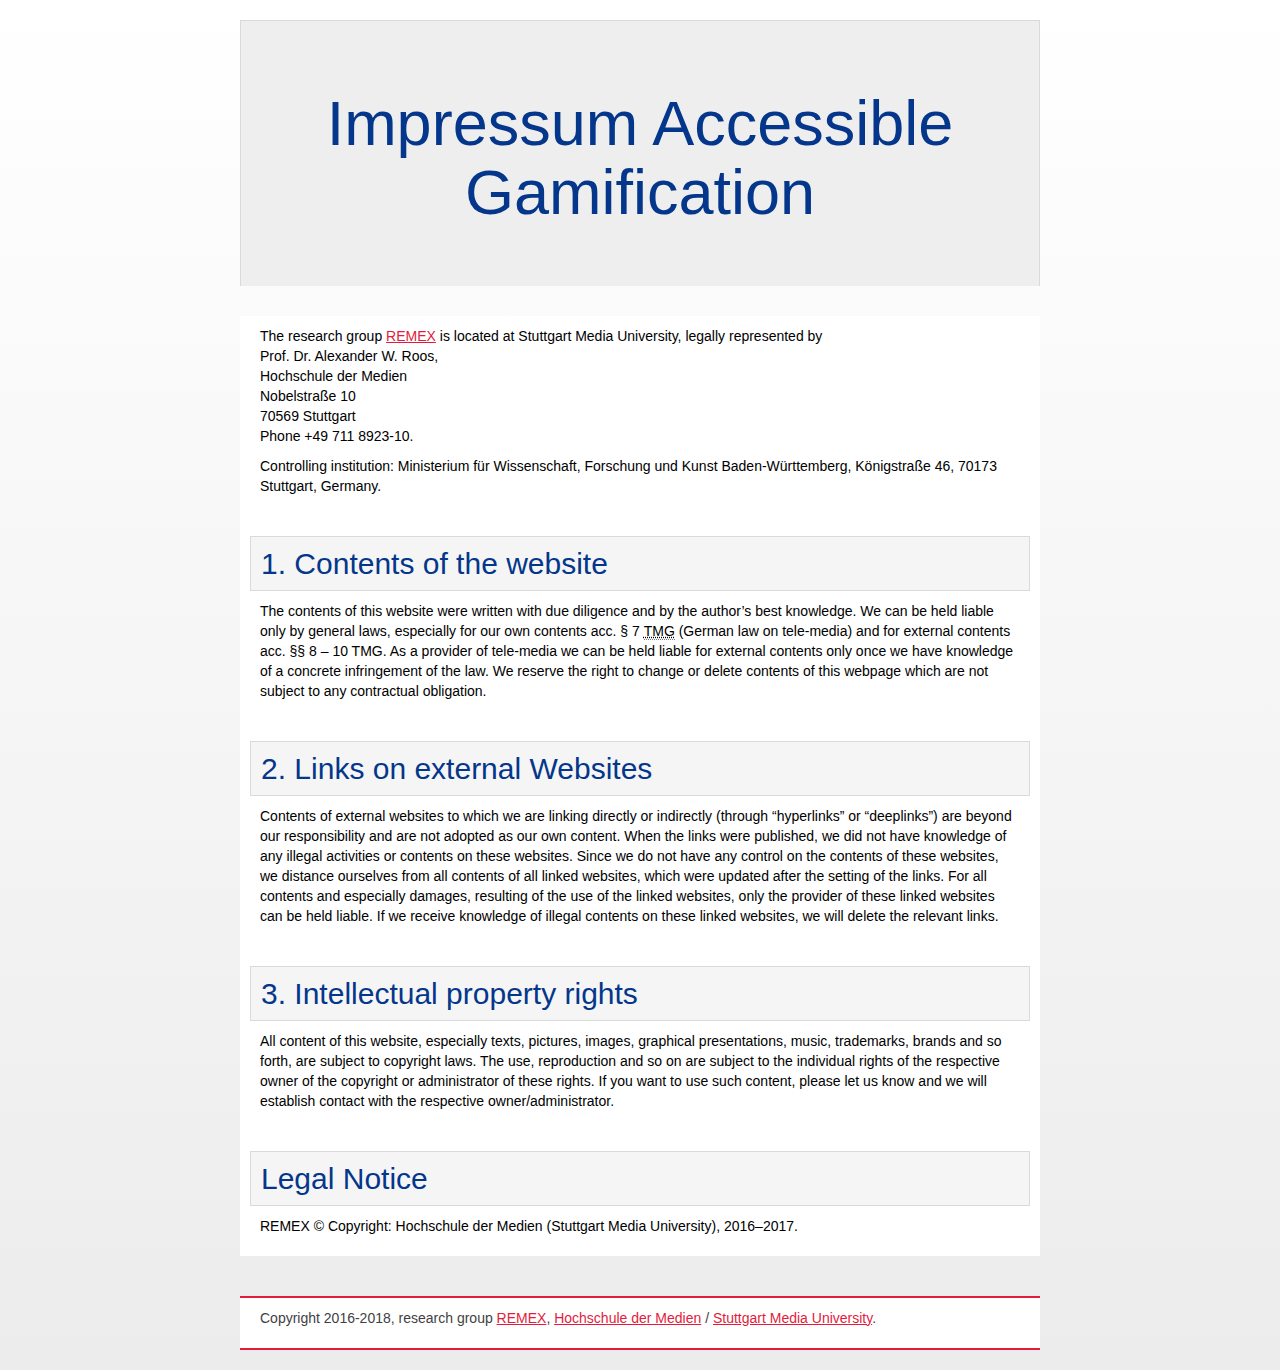
==== impressum.html @ 7453c2f8 "V1: videos without assignments" ====
<!DOCTYPE html>
<html xmlns="http://www.w3.org/1999/xhtml" xml:lang="en-GB" lang="en-GB">
<head>
  <meta charset="utf-8" />
  <meta http-equiv="X-UA-Compatible" content="IE=edge" />
  <meta name="viewport" content="width=device-width, initial-scale=1" />
  <!-- The above 3 meta tags must come first for Bootstrap. -->
  <!--meta content="text/html; charset=UTF-8" http-equiv="Content-Type" /-->
  <title>Impressum / Legal Disclaimer | Accessible Gamification</title>
  <link rel="stylesheet" type="text/css" href="jslibs/bootstrap/css/bootstrap.min.css" />
  <link rel="stylesheet" type="text/css" href="jslibs/bootstrap/css/bootstrap-theme.min.css" />
  <link rel="stylesheet" type="text/css" href="jslibs/bootstrap/css/jumbotron-narrow.css" />
  <link rel="stylesheet" type="text/css" href="css/remexlabs.css" />
  <link rel="shortcut icon" href="img/favicon_hdm_2017.ico" type="image/ico" />
  <meta content="noindex, nofollow" name="robots" />
  <!-- HTML5 shim and Respond.js for IE8 support of HTML5 elements and media queries -->
  <!--[if lt IE 9]>
    <script src="https://oss.maxcdn.com/html5shiv/3.7.3/html5shiv.min.js"></script>
    <script src="https://oss.maxcdn.com/respond/1.4.2/respond.min.js"></script>
  <![endif]-->
</head>
<body>
<div>
  <header class="jumbotron">
    <h1><span lang="de">Impressum</span> Accessible Gamification</h1>
  </header>
</div>

<main>
  <p>The research group <a href="https://www.hdm-stuttgart.de/remex">REMEX</a>
    is  located at Stuttgart Media University, legally represented by
    <span lang="de"><br />Prof. Dr. Alexander W. Roos,
    <br />Hochschule der Medien
    <br />Nobelstraße 10 
    <br />70569 Stuttgart</span>
    <br />Phone +49 711 8923-10.
  </p>
  <p>Controlling institution: 
    <span lang="de">Ministerium für Wissenschaft, Forschung und Kunst Baden-Württemberg, Königstraße 46, 70173 Stuttgart</span>, Germany.
  </p>

  <h2>1. Contents of the website</h2>
  <p>The contents of this website were written with due diligence and by the author’s best knowledge. 
    We can be held liable only by general laws, especially for our own contents <abbr>acc.</abbr> § 7 <abbr lang="de" title="Telemediengesetz">TMG</abbr> (German law on tele-media) 
    and for external contents acc. §§ 8 – 10 <abbr>TMG</abbr>. 
    As a provider of tele-media we can be held liable for external contents only once we have knowledge of a concrete infringement of the law. 
    We reserve the right to change or delete contents of this webpage which are not subject to any contractual obligation.
  </p>
  <h2>2. Links on external Websites</h2>
  <p>Contents of external websites to which we are linking directly or indirectly (through &ldquo;hyperlinks&rdquo; or &ldquo;deeplinks&rdquo;) are beyond our responsibility 
    and are not adopted as our own content. 
    When the links were published, we did not have knowledge of any illegal activities or contents on these websites. 
    Since we do not have any control on the contents of these websites, we distance ourselves from all contents of all linked websites, 
    which were updated after the setting of the links. For all contents and especially damages, resulting of the use of the linked websites, only the provider of these linked websites can be held liable. 
    If we receive knowledge of illegal contents on these linked websites, we will delete the relevant links.
  </p>
  <h2>3. Intellectual property rights</h2>
  <p>All content of this website, especially texts, pictures, images, graphical presentations, music, trademarks, brands and so forth, are subject to copyright laws. 
    The use, reproduction and so on are subject to the individual rights of the respective owner of the copyright or administrator of these rights. 
    If you want to use such content, please let us know and we will establish contact with the respective owner/administrator.
  </p>

  <h2>Legal Notice</h2>
  <p>REMEX © Copyright: <span lang="de">Hochschule der Medien</span> (Stuttgart Media University), 2016–2017.</p>

</main>

<footer>
  <p>Copyright 2016-2018, research group <a href="https://www.hdm-stuttgart.de/remex">REMEX</a>, 
  <a href="https://www.hdm-stuttgart.de/" hreflang="de" lang="de">Hochschule der Medien</a> /
  <a href="https://www.hdm-stuttgart.de/english" hreflang="en">Stuttgart Media University</a>.
</footer>

<!-- jQuery (necessary for Bootstrap's JavaScript plugins) -->
<script src="jslibs/jquery-3.1.1.min.js"></script>
<!-- Include all compiled plugins (below), or include individual files as needed -->
<script src="jslibs/bootstrap/js/bootstrap.min.js"></script>

</body>
</html>
<!-- If you're reading source code, you have too much time. -->
---- jslibs/bootstrap/css/jumbotron-narrow.css ----
/* Space out content a bit */
body {
  padding-top: 20px;
  padding-bottom: 20px;
}

/* Everything but the jumbotron gets side spacing for mobile first views */
.header,
.marketing,
.footer {
  padding-right: 15px;
  padding-left: 15px;
}

/* Custom page header */
.header {
  padding-bottom: 20px;
  border-bottom: 1px solid #e5e5e5;
}
/* Make the masthead heading the same height as the navigation */
.header h3 {
  margin-top: 0;
  margin-bottom: 0;
  line-height: 40px;
}

/* Custom page footer */
.footer {
  padding-top: 19px;
  color: #777;
  border-top: 1px solid #e5e5e5;
}

/* Customize container */
@media (min-width: 768px) {
  .container {
    max-width: 730px;
  }
}
.container-narrow > hr {
  margin: 30px 0;
}

/* Main marketing message and sign up button */
.jumbotron {
  text-align: center;
  border-bottom: 1px solid #e5e5e5;
}
.jumbotron .btn {
  padding: 14px 24px;
  font-size: 21px;
}

/* Supporting marketing content */
.marketing {
  margin: 40px 0;
}
.marketing p + h4 {
  margin-top: 28px;
}

/* Responsive: Portrait tablets and up */
@media screen and (min-width: 768px) {
  /* Remove the padding we set earlier */
  .header,
  .marketing,
  .footer {
    padding-right: 0;
    padding-left: 0;
  }
  /* Space out the masthead */
  .header {
    margin-bottom: 30px;
  }
  /* Remove the bottom border on the jumbotron for visual effect */
  .jumbotron {
    border-bottom: 0;
  }
}
---- css/remexlabs.css ----
@media all {

body {
  /*background-color: #EFEFEF;
  background: -webkit-gradient(linear, 0 10, 0 100%, from(#fff), to(#ECECEC));
  background: -moz-linear-gradient(#fff, #ECECEC);*/
  background: linear-gradient(#fff, #ECECEC);
  color: black;

  font-family: 'Trebuchet MS', Calibri, Helvetica, sans-serif;
}

header, main, footer {
  width: 70%;
  max-width: 800px;
  min-width: 200px;
  /* next 2 lines center the content; see http://stackoverflow.com/a/18200048/6002174 */
  margin: auto;
  top: 0; left: 0; bottom: 0; right: 0;

  padding: 10px 20px 10px 20px;
  background-color: white;
  color: black;
}

header {
  margin-bottom: 40px;
}
header h1, header.jumbotron h1, header p, main h2 {
  color: #04378B;
}

footer {
  color: #3F3F3F; /* #2FB7EC cannot be used for text on white background; contrast is too low; #6F6F6F still fails at Level AAA */
  border-top: 2px solid #E41C3B;/*#2FB7EC*/
  border-bottom: 2px solid #E41C3B;
  margin-top: 40px;
}

header, h2 {
  border: 1px solid #DADADA;
  background-color: #F5F5F5;
  color: inherit;
}

h2 {
  margin-top: 40px;
  margin-right: -10px;
  margin-left: -10px;
  padding: 10px;
}

a:link/*, a:visited, a:hover, a:focus, a:active*/ {
  text-decoration: underline;
  color: #E41C3B; /* HdM's "hot pink" */
  background-color: transparent;
}
a:hover, a:focus, a:active {
  text-decoration: overline;
  color: #E41C3B;
  background-color: transparent;
}

iframe {
  border: none;
}
iframe[src^="https://www.youtube.com/"] {
  margin-top: 10px;
}

} /* END @media all*/


@media print {
body {
  background-color: white;
  color: black;
}
header, main, footer {
  width: 100%;
}
iframe[src^="https://www.youtube.com/"] {
  display: none;
}


} /* END @media print*/
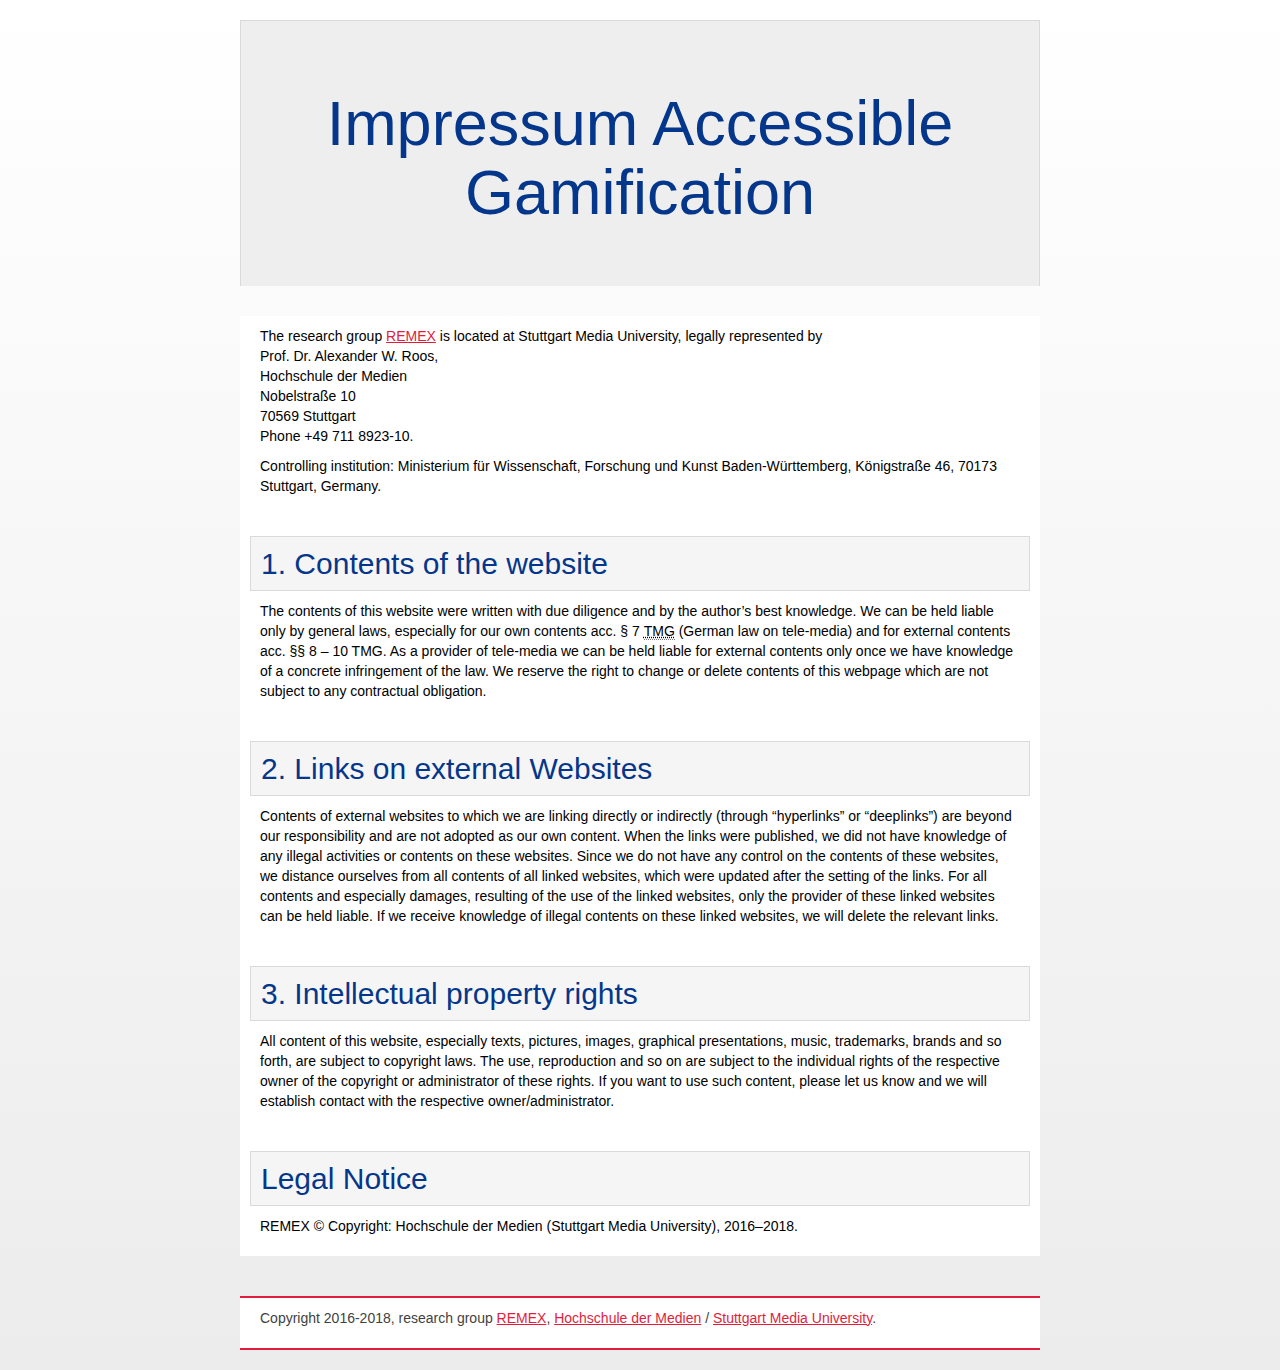
==== commit a7dbea56: "2017 -> 2018" ====
--- a/impressum.html
+++ b/impressum.html
@@ -61,7 +61,7 @@
   </p>
 
   <h2>Legal Notice</h2>
-  <p>REMEX © Copyright: <span lang="de">Hochschule der Medien</span> (Stuttgart Media University), 2016–2017.</p>
+  <p>REMEX © Copyright: <span lang="de">Hochschule der Medien</span> (Stuttgart Media University), 2016–2018.</p>
 
 </main>
 
